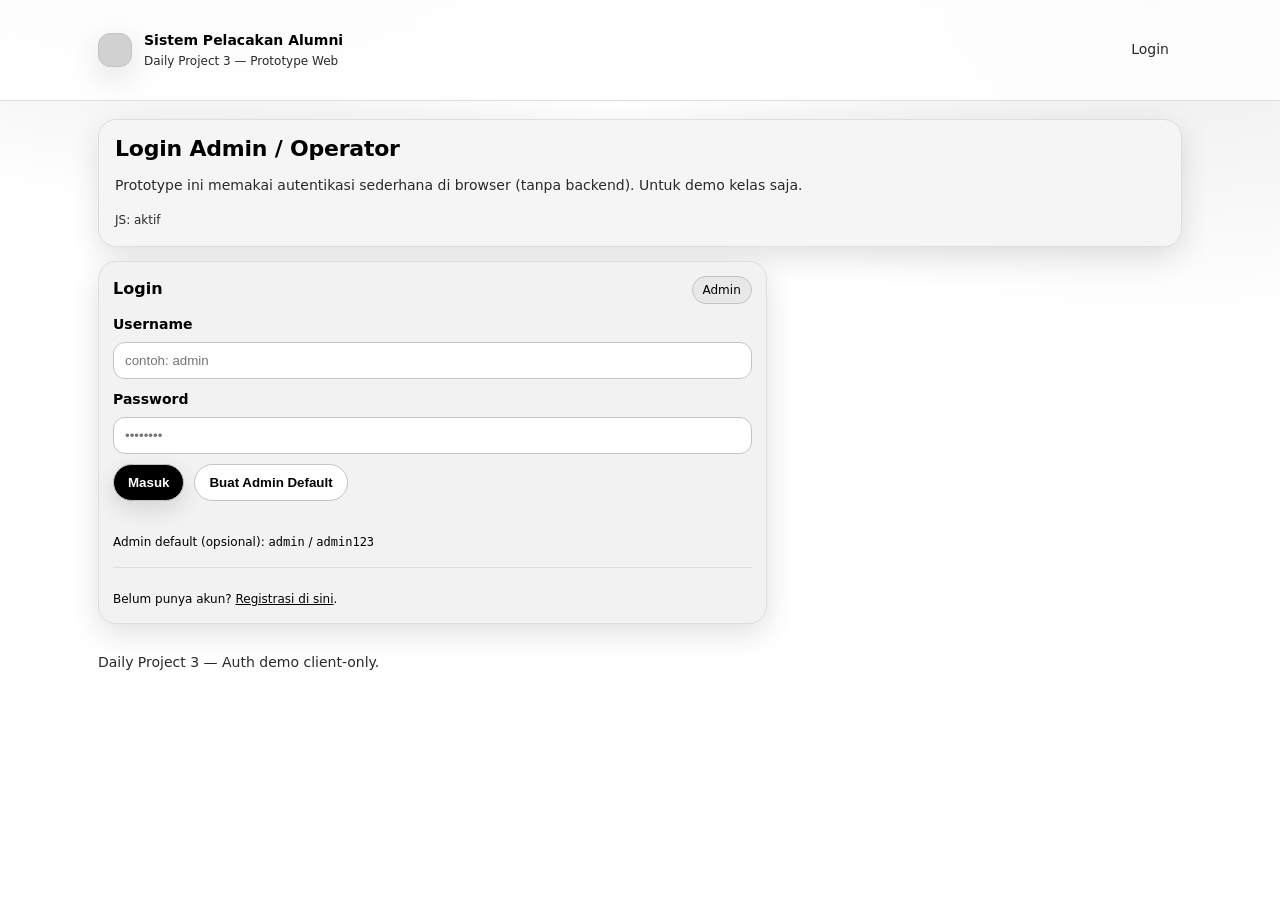
==== auth.html @ 2ad2b431 "Initial commit" ====
<!doctype html>
<html lang="id">
<head>
  <meta charset="utf-8" />
  <meta name="viewport" content="width=device-width, initial-scale=1" />
  <meta name="description" content="Login dan registrasi admin/operator untuk Sistem Pelacakan Alumni" />
  <title>Login — Sistem Pelacakan Alumni</title>
  <link rel="stylesheet" href="style.css" />
</head>
<body>
  <header class="site-header">
    <div class="container">
      <div class="topbar">
        <div class="brand">
          <div class="brand-mark" aria-hidden="true"></div>
          <div>
            <div class="brand-title">Sistem Pelacakan Alumni</div>
            <div class="brand-subtitle muted">Daily Project 3 — Prototype Web</div>
          </div>
        </div>
        <nav class="nav" aria-label="Navigasi">
          <a class="nav-link" href="auth.html" aria-current="page">Login</a>
        </nav>
      </div>
    </div>
  </header>

  <main class="container">
    <section class="hero">
      <div>
        <h1>Login Admin / Operator</h1>
        <p class="muted">Prototype ini memakai autentikasi sederhana di browser (tanpa backend). Untuk demo kelas saja.</p>
        <p id="jsStatus" class="hint muted">JS: (memuat...)</p>
      </div>
    </section>

    <section class="grid-2">
      <section class="card" aria-labelledby="loginTitle">
        <div class="card-head">
          <h2 id="loginTitle">Login</h2>
          <span class="badge">Admin</span>
        </div>

        <form id="loginForm" class="stack" autocomplete="off">
          <div class="field">
            <label for="loginUsername">Username</label>
            <input id="loginUsername" name="username" placeholder="contoh: admin" required />
          </div>

          <div class="field">
            <label for="loginPassword">Password</label>
            <input id="loginPassword" name="password" type="password" placeholder="••••••••" required />
          </div>

          <div class="actions">
            <button class="btn" type="submit">Masuk</button>
            <button id="btnSeedAdmin" class="btn btn-ghost" type="button">Buat Admin Default</button>
          </div>

          <p id="authMessage" class="hint muted"></p>
          <p class="hint">Admin default (opsional): <span class="mono">admin</span> / <span class="mono">admin123</span></p>

          <div class="divider"></div>
          <p class="hint">Belum punya akun? <a href="register.html">Registrasi di sini</a>.</p>
        </form>
      </section>
    </section>
  </main>

  <footer class="container footer">
    <div class="muted">Daily Project 3 — Auth demo client-only.</div>
  </footer>

  <script>
    // Mark this page as public to avoid redirect loop.
    window.__DP3_PUBLIC_PAGE__ = true;
  </script>
  <script src="app.js"></script>
</body>
</html>
---- style.css ----
:root{
  color-scheme: light dark;

  --radius-lg: 18px;
  --radius-md: 14px;
  --radius-sm: 12px;

  --border: color-mix(in oklab, CanvasText 18%, Canvas);
  --border-soft: color-mix(in oklab, CanvasText 10%, Canvas);
  --surface: color-mix(in oklab, CanvasText 4%, Canvas);
  --surface-2: color-mix(in oklab, CanvasText 7%, Canvas);
  --text-soft: color-mix(in oklab, CanvasText 72%, Canvas);
  --shadow: 0 18px 50px color-mix(in oklab, CanvasText 16%, transparent);
  --shadow-soft: 0 10px 30px color-mix(in oklab, CanvasText 12%, transparent);
}

*{ box-sizing: border-box; }

html, body{ height: 100%; }

body{
  margin: 0;
  font: 14px/1.55 system-ui, -apple-system, Segoe UI, Roboto, Arial, sans-serif;
  color: CanvasText;
  background:
    radial-gradient(900px 500px at 16% -10%, color-mix(in oklab, CanvasText 8%, Canvas), transparent 60%),
    radial-gradient(900px 520px at 90% 0%, color-mix(in oklab, CanvasText 6%, Canvas), transparent 62%),
    Canvas;
}

h1, h2, h3{ margin: 0; line-height: 1.15; }
h1{ font-size: 22px; letter-spacing: -0.01em; }
h2{ font-size: 16px; }
h3{ font-size: 14px; }

a{ color: inherit; }

.container{
  max-width: 1120px;
  margin: 0 auto;
  padding: 18px;
}

.site-header{
  position: sticky;
  top: 0;
  z-index: 20;
  background: color-mix(in oklab, Canvas 86%, transparent);
  border-bottom: 1px solid var(--border-soft);
  backdrop-filter: blur(10px);
}

.topbar{
  display: flex;
  align-items: center;
  justify-content: space-between;
  gap: 16px;
  min-height: 64px;
}

.brand{ display: flex; align-items: center; gap: 12px; }
.brand-mark{
  width: 34px;
  height: 34px;
  border-radius: 12px;
  background: color-mix(in oklab, CanvasText 14%, Canvas);
  border: 1px solid var(--border);
  box-shadow: var(--shadow-soft);
}
.brand-title{ font-weight: 800; }
.brand-subtitle{ font-size: 12px; }

.nav{
  display: flex;
  gap: 8px;
  align-items: center;
  flex-wrap: wrap;
  justify-content: flex-end;
}

.nav-link{
  text-decoration: none;
  padding: 9px 12px;
  border-radius: 999px;
  border: 1px solid transparent;
  color: var(--text-soft);
}

.nav-link:hover{
  border-color: var(--border-soft);
  background: color-mix(in oklab, CanvasText 6%, Canvas);
  color: CanvasText;
}

.nav-link.is-active{
  border-color: var(--border);
  background: color-mix(in oklab, CanvasText 10%, Canvas);
  color: CanvasText;
}

.hero{
  border: 1px solid var(--border-soft);
  border-radius: var(--radius-lg);
  background: color-mix(in oklab, CanvasText 3%, Canvas);
  padding: 16px;
  display: flex;
  align-items: flex-start;
  justify-content: space-between;
  gap: 14px;
  box-shadow: var(--shadow-soft);
}

.hero-actions{ display: flex; gap: 10px; align-items: center; flex-wrap: wrap; justify-content: flex-end; }

.grid-2{
  display: grid;
  gap: 14px;
  grid-template-columns: 1fr;
  margin-top: 14px;
}

@media (min-width: 980px){
  .grid-2{ grid-template-columns: 1.25fr 0.75fr; align-items: start; }
}

.card{
  border: 1px solid var(--border-soft);
  background: var(--surface);
  border-radius: var(--radius-lg);
  padding: 14px;
  box-shadow: var(--shadow-soft);
}

.card-head{
  display: flex;
  align-items: baseline;
  justify-content: space-between;
  gap: 12px;
  padding-bottom: 10px;
}

.card-subhead{
  display: flex;
  align-items: center;
  justify-content: space-between;
  gap: 10px;
}

.stack{ display: grid; gap: 10px; }

.row{
  display: grid;
  gap: 10px;
  grid-template-columns: 1fr;
}

@media (min-width: 640px){
  .row{ grid-template-columns: 1fr 1fr; }
  .row.row-center{ grid-template-columns: 1fr auto; align-items: center; }
}

.field label{
  display: block;
  font-weight: 650;
  margin-bottom: 6px;
}

input, select, textarea{
  width: 100%;
  border: 1px solid var(--border);
  border-radius: var(--radius-sm);
  padding: 10px 11px;
  background: Canvas;
  color: CanvasText;
}

input:focus, select:focus, textarea:focus, button:focus, a:focus{
  outline: 2px solid color-mix(in oklab, CanvasText 32%, Canvas);
  outline-offset: 2px;
}

textarea{ resize: vertical; }

.hint{ margin: 6px 0 0; font-size: 12px; }
.muted{ color: var(--text-soft); }

.mono{ font-family: ui-monospace, SFMono-Regular, Menlo, Consolas, monospace; }

.badge{
  font-size: 12px;
  padding: 4px 10px;
  border-radius: 999px;
  border: 1px solid var(--border);
  background: color-mix(in oklab, CanvasText 7%, Canvas);
  white-space: nowrap;
}

.btn{
  border: 1px solid var(--border);
  background: CanvasText;
  color: Canvas;
  border-radius: 999px;
  padding: 10px 14px;
  font-weight: 750;
  cursor: pointer;
  text-decoration: none;
  display: inline-flex;
  align-items: center;
  justify-content: center;
  gap: 8px;
  box-shadow: 0 8px 22px color-mix(in oklab, CanvasText 12%, transparent);
}

.btn:hover{ transform: translateY(-1px); }

.btn:disabled{ opacity: .55; cursor: not-allowed; transform: none; box-shadow: none; }

.btn.btn-ghost{
  background: Canvas;
  color: CanvasText;
  box-shadow: none;
}

.btn.btn-ghost:hover{ background: color-mix(in oklab, CanvasText 6%, Canvas); }

.actions{ display: flex; gap: 10px; flex-wrap: wrap; }

.checkbox{ display: inline-flex; gap: 10px; align-items: center; font-weight: 650; }
.checkbox input{ width: auto; }

.divider{ height: 1px; background: var(--border-soft); margin: 6px 0; }

.mini{
  border: 1px solid var(--border-soft);
  border-radius: var(--radius-md);
  padding: 10px;
  background: color-mix(in oklab, CanvasText 3%, Canvas);
}

.mini-title{ font-size: 12px; font-weight: 800; margin-bottom: 6px; color: var(--text-soft); }

.chips{ display: flex; flex-wrap: wrap; gap: 8px; }

.chip{
  display: inline-flex;
  gap: 8px;
  align-items: center;
  border: 1px solid var(--border);
  border-radius: 999px;
  padding: 8px 10px;
  user-select: none;
  background: Canvas;
}

.chip input{ width: auto; }

.empty{
  border: 1px dashed var(--border);
  border-radius: var(--radius-md);
  padding: 14px;
  background: color-mix(in oklab, CanvasText 2%, Canvas);
}

.empty-title{ font-weight: 850; margin-bottom: 4px; }

.list{ display: grid; gap: 10px; }
.list.small .item{ padding: 10px; }

.item{
  border: 1px solid var(--border-soft);
  border-radius: var(--radius-lg);
  padding: 12px;
  display: grid;
  gap: 8px;
  background: color-mix(in oklab, CanvasText 2%, Canvas);
}

.item-top{ display: flex; justify-content: space-between; gap: 8px; align-items: baseline; }

.kv{ display: grid; gap: 4px; font-size: 12px; color: var(--text-soft); }
.kv span{ display: inline-block; }

.score{ font-weight: 900; font-size: 18px; }

.tag{
  font-size: 12px;
  border: 1px solid var(--border);
  border-radius: 999px;
  padding: 2px 8px;
  color: var(--text-soft);
  background: color-mix(in oklab, CanvasText 6%, Canvas);
}

.bullets{ margin: 0; padding-left: 18px; }

.footer{ padding-top: 10px; padding-bottom: 22px; }
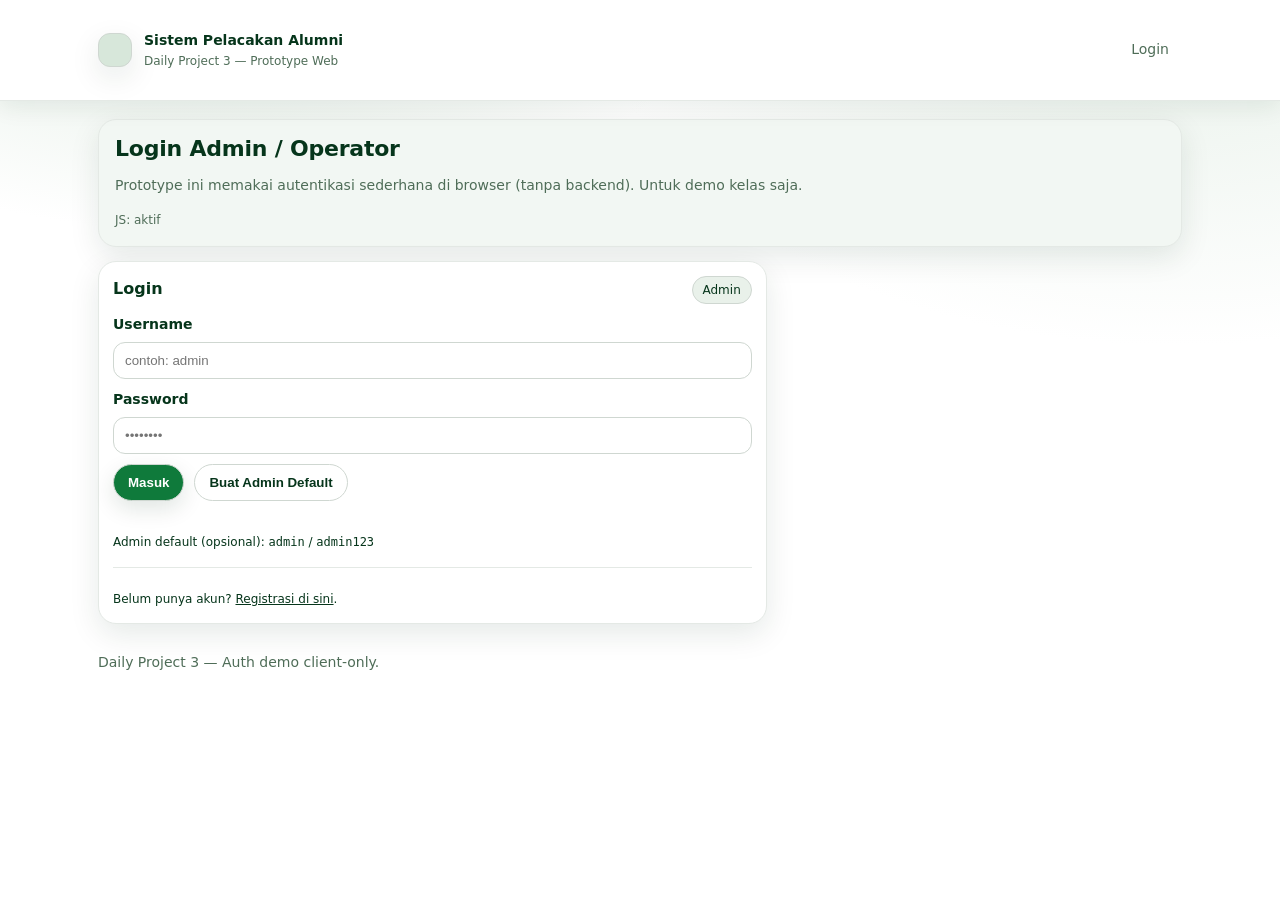
==== commit a9bf7eb1: "Cache-bust assets + update repo links" ====
--- a/auth.html
+++ b/auth.html
@@ -5,7 +5,7 @@
   <meta name="viewport" content="width=device-width, initial-scale=1" />
   <meta name="description" content="Login dan registrasi admin/operator untuk Sistem Pelacakan Alumni" />
   <title>Login — Sistem Pelacakan Alumni</title>
-  <link rel="stylesheet" href="style.css" />
+  <link rel="stylesheet" href="style.css?v=20260313" />
 </head>
 <body>
   <header class="site-header">
@@ -75,6 +75,6 @@
     // Mark this page as public to avoid redirect loop.
     window.__DP3_PUBLIC_PAGE__ = true;
   </script>
-  <script src="app.js"></script>
+  <script src="app.js?v=20260313"></script>
 </body>
 </html>
--- a/style.css
+++ b/style.css
@@ -1,17 +1,20 @@
 :root{
-  color-scheme: light dark;
+  color-scheme: light;
 
   --radius-lg: 18px;
   --radius-md: 14px;
   --radius-sm: 12px;
 
-  --border: color-mix(in oklab, CanvasText 18%, Canvas);
-  --border-soft: color-mix(in oklab, CanvasText 10%, Canvas);
-  --surface: color-mix(in oklab, CanvasText 4%, Canvas);
-  --surface-2: color-mix(in oklab, CanvasText 7%, Canvas);
-  --text-soft: color-mix(in oklab, CanvasText 72%, Canvas);
-  --shadow: 0 18px 50px color-mix(in oklab, CanvasText 16%, transparent);
-  --shadow-soft: 0 10px 30px color-mix(in oklab, CanvasText 12%, transparent);
+  --brand: #0f7a3b;
+  --brand-ink: #06351b;
+  --brand-soft: color-mix(in oklab, var(--brand) 14%, white);
+  --border: color-mix(in oklab, var(--brand-ink) 18%, white);
+  --border-soft: color-mix(in oklab, var(--brand-ink) 10%, white);
+  --surface: white;
+  --surface-2: color-mix(in oklab, var(--brand) 6%, white);
+  --text-soft: color-mix(in oklab, var(--brand-ink) 70%, white);
+  --shadow: 0 18px 50px color-mix(in oklab, var(--brand-ink) 14%, transparent);
+  --shadow-soft: 0 10px 30px color-mix(in oklab, var(--brand-ink) 10%, transparent);
 }
 
 *{ box-sizing: border-box; }
@@ -21,11 +24,11 @@
 body{
   margin: 0;
   font: 14px/1.55 system-ui, -apple-system, Segoe UI, Roboto, Arial, sans-serif;
-  color: CanvasText;
+  color: var(--brand-ink);
   background:
-    radial-gradient(900px 500px at 16% -10%, color-mix(in oklab, CanvasText 8%, Canvas), transparent 60%),
-    radial-gradient(900px 520px at 90% 0%, color-mix(in oklab, CanvasText 6%, Canvas), transparent 62%),
-    Canvas;
+    radial-gradient(900px 520px at 16% -10%, color-mix(in oklab, var(--brand) 16%, white), transparent 62%),
+    radial-gradient(900px 540px at 92% 0%, color-mix(in oklab, var(--brand) 10%, white), transparent 64%),
+    white;
 }
 
 h1, h2, h3{ margin: 0; line-height: 1.15; }
@@ -44,10 +47,10 @@
 .site-header{
   position: sticky;
   top: 0;
-  z-index: 20;
-  background: color-mix(in oklab, Canvas 86%, transparent);
+  z-index: 1000;
+  background: white;
   border-bottom: 1px solid var(--border-soft);
-  backdrop-filter: blur(10px);
+  box-shadow: 0 6px 22px color-mix(in oklab, var(--brand-ink) 8%, transparent);
 }
 
 .topbar{
@@ -63,7 +66,7 @@
   width: 34px;
   height: 34px;
   border-radius: 12px;
-  background: color-mix(in oklab, CanvasText 14%, Canvas);
+  background: color-mix(in oklab, var(--brand) 18%, white);
   border: 1px solid var(--border);
   box-shadow: var(--shadow-soft);
 }
@@ -88,20 +91,20 @@
 
 .nav-link:hover{
   border-color: var(--border-soft);
-  background: color-mix(in oklab, CanvasText 6%, Canvas);
-  color: CanvasText;
+  background: color-mix(in oklab, var(--brand) 8%, white);
+  color: var(--brand-ink);
 }
 
 .nav-link.is-active{
   border-color: var(--border);
-  background: color-mix(in oklab, CanvasText 10%, Canvas);
-  color: CanvasText;
+  background: color-mix(in oklab, var(--brand) 14%, white);
+  color: var(--brand-ink);
 }
 
 .hero{
   border: 1px solid var(--border-soft);
   border-radius: var(--radius-lg);
-  background: color-mix(in oklab, CanvasText 3%, Canvas);
+  background: var(--surface-2);
   padding: 16px;
   display: flex;
   align-items: flex-start;
@@ -170,12 +173,12 @@
   border: 1px solid var(--border);
   border-radius: var(--radius-sm);
   padding: 10px 11px;
-  background: Canvas;
-  color: CanvasText;
+  background: white;
+  color: var(--brand-ink);
 }
 
 input:focus, select:focus, textarea:focus, button:focus, a:focus{
-  outline: 2px solid color-mix(in oklab, CanvasText 32%, Canvas);
+  outline: 2px solid color-mix(in oklab, var(--brand) 45%, white);
   outline-offset: 2px;
 }
 
@@ -191,14 +194,14 @@
   padding: 4px 10px;
   border-radius: 999px;
   border: 1px solid var(--border);
-  background: color-mix(in oklab, CanvasText 7%, Canvas);
+  background: color-mix(in oklab, var(--brand) 10%, white);
   white-space: nowrap;
 }
 
 .btn{
   border: 1px solid var(--border);
-  background: CanvasText;
-  color: Canvas;
+  background: var(--brand);
+  color: white;
   border-radius: 999px;
   padding: 10px 14px;
   font-weight: 750;
@@ -208,7 +211,7 @@
   align-items: center;
   justify-content: center;
   gap: 8px;
-  box-shadow: 0 8px 22px color-mix(in oklab, CanvasText 12%, transparent);
+  box-shadow: 0 8px 22px color-mix(in oklab, var(--brand-ink) 12%, transparent);
 }
 
 .btn:hover{ transform: translateY(-1px); }
@@ -216,12 +219,12 @@
 .btn:disabled{ opacity: .55; cursor: not-allowed; transform: none; box-shadow: none; }
 
 .btn.btn-ghost{
-  background: Canvas;
-  color: CanvasText;
+  background: white;
+  color: var(--brand-ink);
   box-shadow: none;
 }
 
-.btn.btn-ghost:hover{ background: color-mix(in oklab, CanvasText 6%, Canvas); }
+.btn.btn-ghost:hover{ background: color-mix(in oklab, var(--brand) 8%, white); }
 
 .actions{ display: flex; gap: 10px; flex-wrap: wrap; }
 
@@ -234,7 +237,7 @@
   border: 1px solid var(--border-soft);
   border-radius: var(--radius-md);
   padding: 10px;
-  background: color-mix(in oklab, CanvasText 3%, Canvas);
+  background: var(--surface-2);
 }
 
 .mini-title{ font-size: 12px; font-weight: 800; margin-bottom: 6px; color: var(--text-soft); }
@@ -249,7 +252,7 @@
   border-radius: 999px;
   padding: 8px 10px;
   user-select: none;
-  background: Canvas;
+  background: white;
 }
 
 .chip input{ width: auto; }
@@ -258,7 +261,7 @@
   border: 1px dashed var(--border);
   border-radius: var(--radius-md);
   padding: 14px;
-  background: color-mix(in oklab, CanvasText 2%, Canvas);
+  background: color-mix(in oklab, var(--brand) 6%, white);
 }
 
 .empty-title{ font-weight: 850; margin-bottom: 4px; }
@@ -272,7 +275,7 @@
   padding: 12px;
   display: grid;
   gap: 8px;
-  background: color-mix(in oklab, CanvasText 2%, Canvas);
+  background: color-mix(in oklab, var(--brand) 5%, white);
 }
 
 .item-top{ display: flex; justify-content: space-between; gap: 8px; align-items: baseline; }
@@ -288,7 +291,30 @@
   border-radius: 999px;
   padding: 2px 8px;
   color: var(--text-soft);
-  background: color-mix(in oklab, CanvasText 6%, Canvas);
+  background: color-mix(in oklab, var(--brand) 8%, white);
+}
+
+@media (max-width: 560px){
+  .container{ padding: 14px; }
+
+  .topbar{
+    flex-wrap: wrap;
+    align-items: center;
+    gap: 10px;
+    min-height: auto;
+    padding-top: 6px;
+    padding-bottom: 6px;
+  }
+
+  .topbar > .brand{ order: 1; flex: 1 1 auto; min-width: 220px; }
+  .topbar > #btnLogout{ order: 2; }
+  .topbar > .nav{
+    order: 3;
+    flex: 1 0 100%;
+    justify-content: center;
+  }
+
+  .nav-link{ padding: 8px 10px; }
 }
 
 .bullets{ margin: 0; padding-left: 18px; }
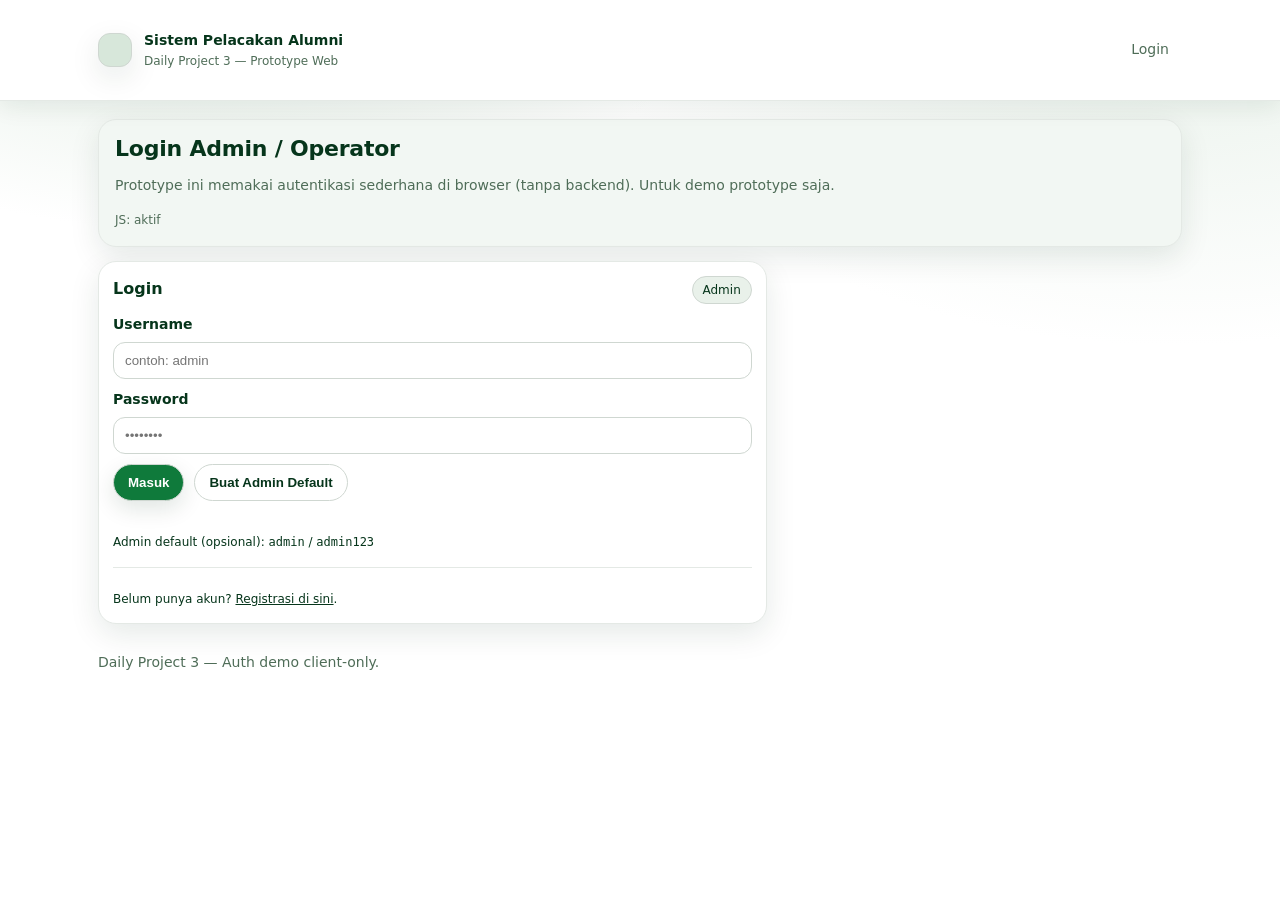
==== commit 48f1d172: "Default OpenAlex + open evidence link + repo switch" ====
--- a/auth.html
+++ b/auth.html
@@ -29,7 +29,7 @@
     <section class="hero">
       <div>
         <h1>Login Admin / Operator</h1>
-        <p class="muted">Prototype ini memakai autentikasi sederhana di browser (tanpa backend). Untuk demo kelas saja.</p>
+        <p class="muted">Prototype ini memakai autentikasi sederhana di browser (tanpa backend). Untuk demo prototype saja.</p>
         <p id="jsStatus" class="hint muted">JS: (memuat...)</p>
       </div>
     </section>
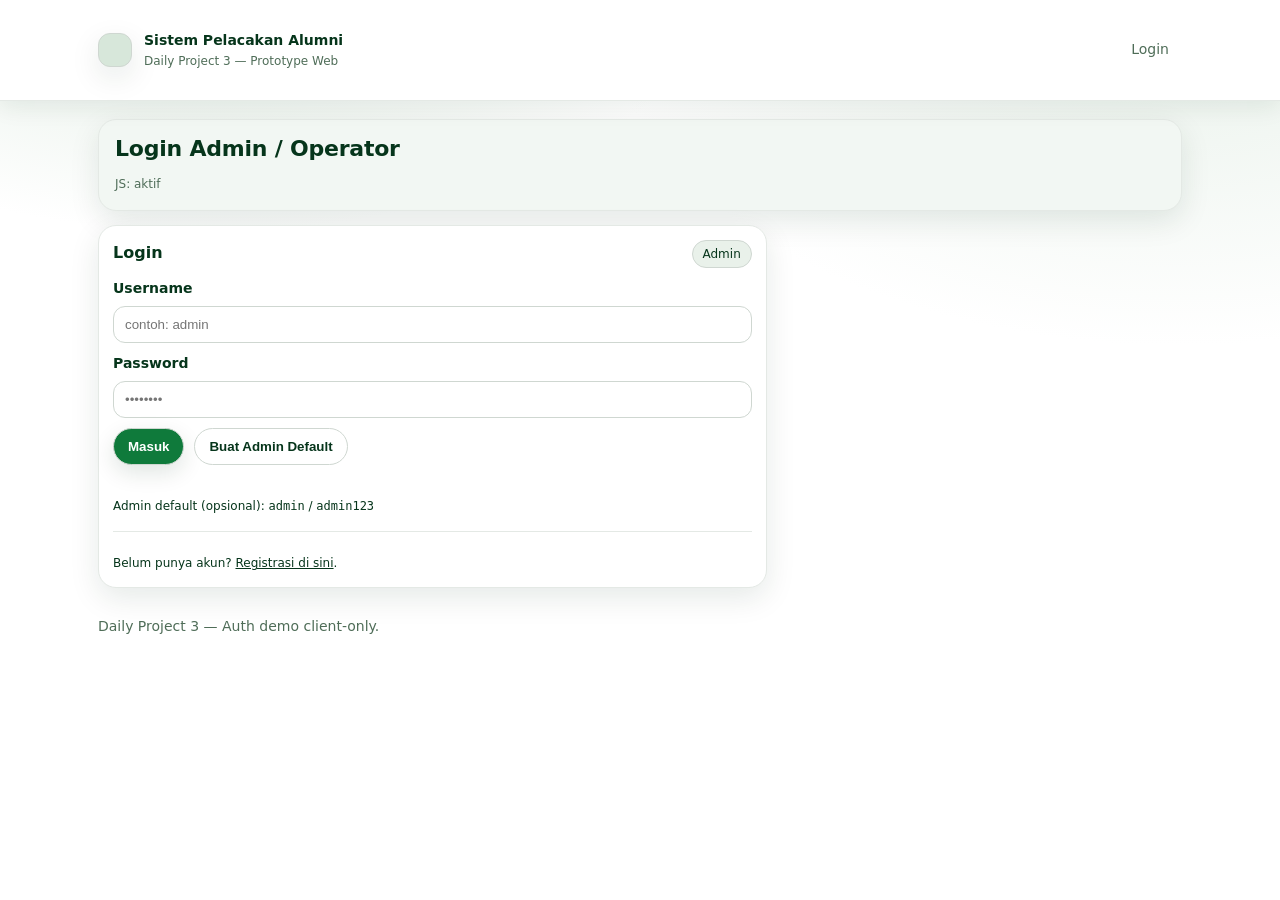
==== commit 929e1992: "Update content" ====
--- a/auth.html
+++ b/auth.html
@@ -29,7 +29,7 @@
     <section class="hero">
       <div>
         <h1>Login Admin / Operator</h1>
-        <p class="muted">Prototype ini memakai autentikasi sederhana di browser (tanpa backend). Untuk demo prototype saja.</p>
+        <p class="muted">
         <p id="jsStatus" class="hint muted">JS: (memuat...)</p>
       </div>
     </section>
